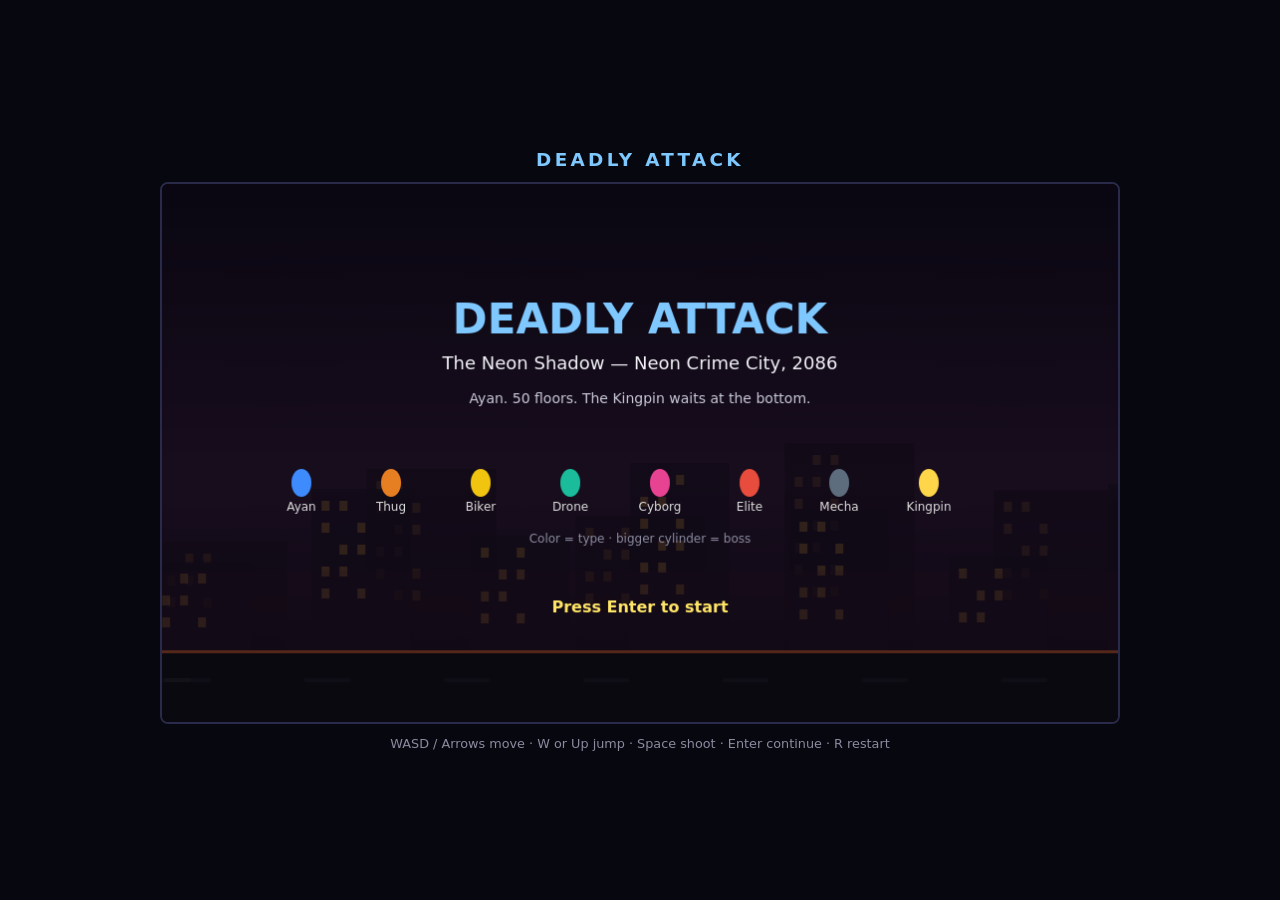
==== Deadly_Attack/index.html @ b887365c "feat: add Deadly Attack canvas side-scroller Standalone HTML5 Canvas game (The Neon Shadow) with a 5" ====
<!DOCTYPE html>
<html lang="en">
  <head>
    <meta charset="UTF-8" />
    <meta name="viewport" content="width=device-width, initial-scale=1.0" />
    <title>Deadly Attack — The Neon Shadow</title>
    <link rel="stylesheet" href="css/style.css" />
  </head>
  <body>
    <main id="wrap">
      <h1>Deadly Attack</h1>
      <canvas id="game" width="960" height="540" aria-label="Deadly Attack game"></canvas>
      <p class="hint">
        WASD / Arrows move · W or Up jump · Space shoot · Enter continue · R restart
      </p>
    </main>
    <script type="module" src="js/main.js"></script>
  </body>
</html>
---- Deadly_Attack/css/style.css ----
*,
*::before,
*::after {
  box-sizing: border-box;
  margin: 0;
  padding: 0;
}

html,
body {
  height: 100%;
  background: #07070f;
  color: #e8e8f0;
  font-family: ui-sans-serif, system-ui, sans-serif;
}

#wrap {
  min-height: 100%;
  display: flex;
  flex-direction: column;
  align-items: center;
  justify-content: center;
  gap: 12px;
  padding: 16px;
}

h1 {
  font-size: 1.15rem;
  letter-spacing: 0.18em;
  text-transform: uppercase;
  color: #7ec8ff;
  font-weight: 700;
}

#game {
  display: block;
  width: min(960px, calc(100vw - 24px));
  height: auto;
  background: #000;
  border: 2px solid #2a2a4a;
  border-radius: 8px;
}

.hint {
  font-size: 0.8rem;
  color: #8b8ba0;
  text-align: center;
  max-width: 960px;
}
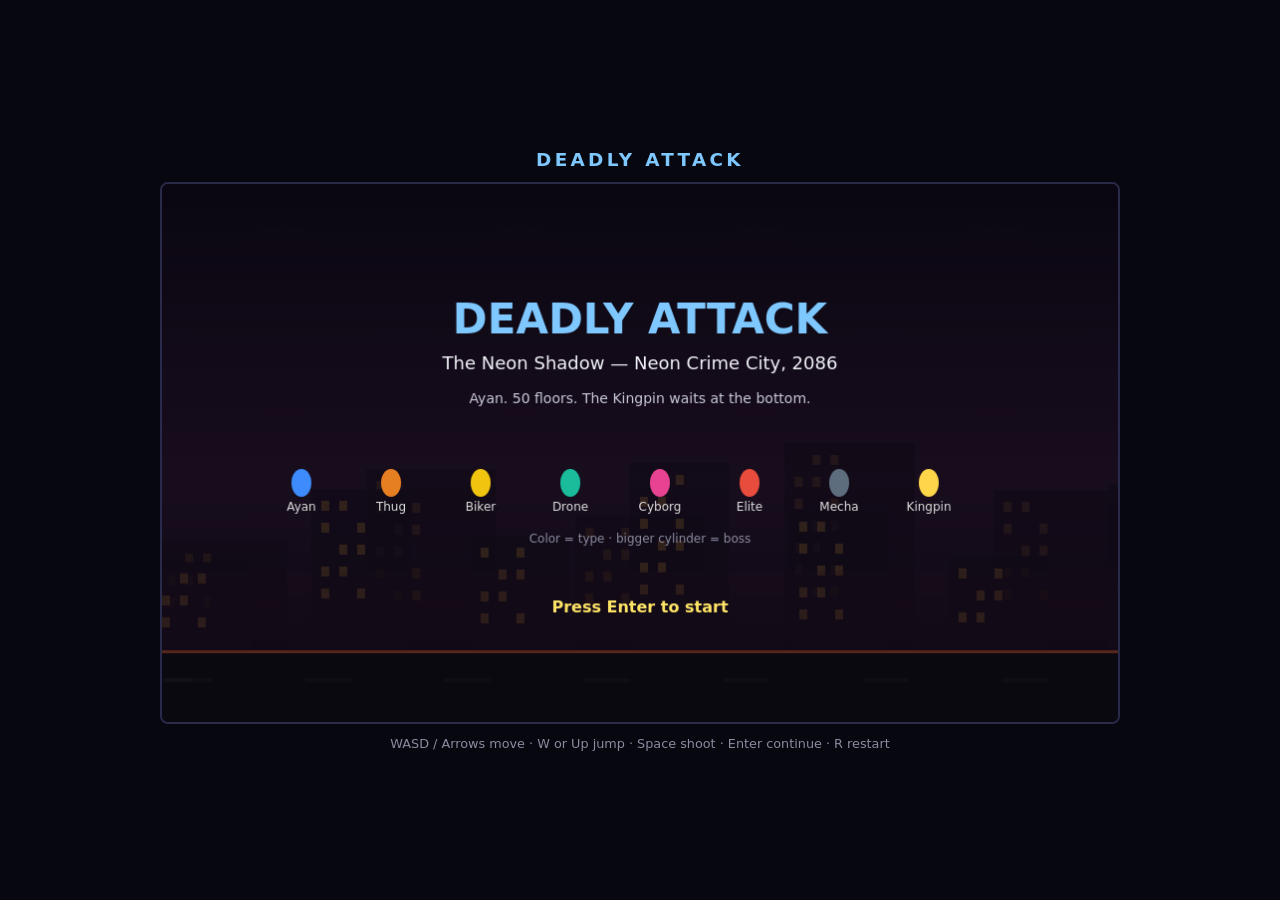
==== commit f94692f4: "fix: open Deadly Attack from index.html without a server ES modules blocked file:// and made localho" ====
--- a/Deadly_Attack/index.html
+++ b/Deadly_Attack/index.html
@@ -14,6 +14,18 @@
         WASD / Arrows move · W or Up jump · Space shoot · Enter continue · R restart
       </p>
     </main>
-    <script type="module" src="js/main.js"></script>
+    <script src="js/util.js"></script>
+    <script src="js/config.js"></script>
+    <script src="js/animation.js"></script>
+    <script src="js/draw.js"></script>
+    <script src="js/input.js"></script>
+    <script src="js/bullets.js"></script>
+    <script src="js/player.js"></script>
+    <script src="js/enemy.js"></script>
+    <script src="js/stage.js"></script>
+    <script src="js/background.js"></script>
+    <script src="js/hud.js"></script>
+    <script src="js/screens.js"></script>
+    <script src="js/main.js"></script>
   </body>
 </html>
